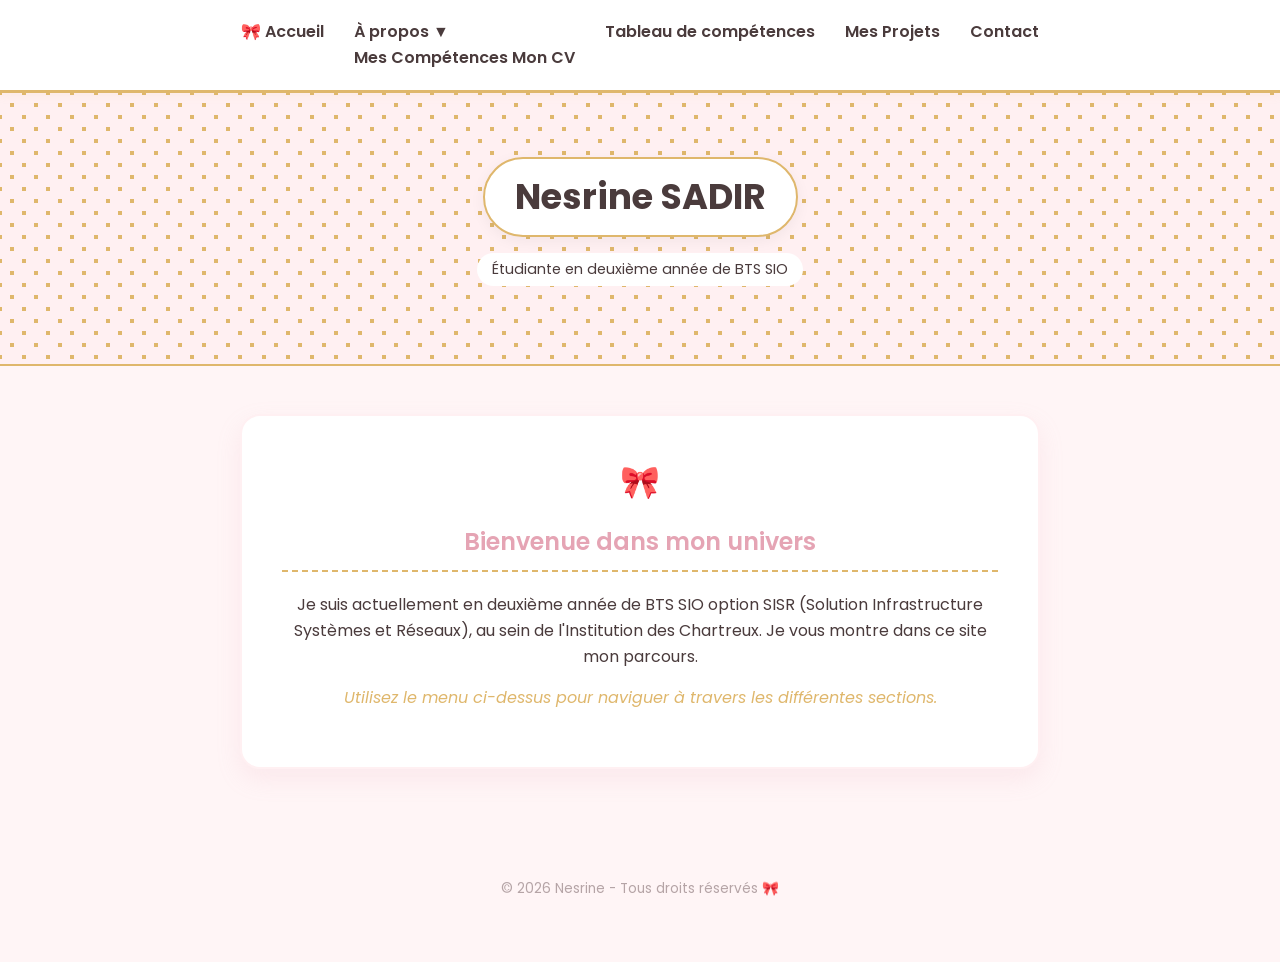
==== index.html @ 47ffe45f "Modif page accueil" ====
<!DOCTYPE html>
<html lang="fr">
<head>
    <meta charset="UTF-8">
    <meta name="viewport" content="width=device-width, initial-scale=1.0">
    <title>Mon Portfolio - Nesrine</title>
    <!-- LA LIGNE MAGIQUE QUI LIE LE HTML AU STYLE CSS -->
    <link rel="stylesheet" href="style.css">
</head>
<body>

    <!-- BARRE DE NAVIGATION -->
    <nav>
        <ul>
            <li><a href="index.html">🎀 Accueil</a></li>
            <li class="dropdown">
                <a href="apropos.html">À propos ▼</a>
                <div class="dropdown-content">
                    <a href="apropos.html#competences">Mes Compétences</a>
                    <a href="apropos.html#cv">Mon CV</a>
                </div>
            </li>
            <li><a href="tableau.html">Tableau de compétences</a></li>
            <li><a href="projets.html">Mes Projets</a></li>
            <li><a href="contact.html">Contact</a></li>
        </ul>
    </nav>

    <!-- EN-TÊTE AVEC LE MOTIF À POIS DORÉS -->
    <header>
        <h1>Nesrine SADIR </h1>
        <br>
        <p>Étudiante en deuxième année de BTS SIO</p>
    </header>

    <main>
        <div class="container">
            <!-- Petit noeud papillon décoratif au milieu -->
            <div class="bowtie-decor">🎀</div>
            
            <h2>Bienvenue dans mon univers</h2>
            <p style="text-align: center;">Je suis actuellement en deuxième année de BTS SIO option SISR (Solution Infrastructure Systèmes et Réseaux), au sein de l'Institution des Chartreux. Je vous montre dans ce site mon parcours.</p>
            <p style="text-align: center; font-style: italic; color: #dfb76c;">Utilisez le menu ci-dessus pour naviguer à travers les différentes sections.</p>
        </div>
    </main>

    <footer>
        <p>© 2026 Nesrine - Tous droits réservés 🎀</p>
    </footer>

</body>
</html>
---- style.css ----
/* Importation d'une police douce et moderne */
@import url('https://fonts.googleapis.com/css2?family=Poppins:wght@300;400;600&display=swap');

body {
    font-family: 'Poppins', sans-serif;
    line-height: 1.6;
    margin: 0;
    padding: 0;
    background-color: #fff5f6; /* Fond rose très clair */
    color: #4a3b3c; /* Texte chocolat doux (plus doux que le noir) */
}

/* Barre de Navigation */
nav {
    background: #ffffff;
    padding: 1.2rem;
    position: sticky;
    top: 0;
    border-bottom: 3px solid #dfb76c; /* Ligne dorée sous le menu */
    box-shadow: 0 2px 10px rgba(223, 183, 108, 0.1);
}
nav ul {
    list-style: none;
    margin: 0;
    padding: 0;
    display: flex;
    justify-content: center;
    gap: 30px;
}
nav a {
    color: #4a3b3c;
    text-decoration: none;
    font-weight: 600;
}
nav a:hover {
    color: #e5a4b4; /* Rose plus soutenu au survol */
}

/* En-tête avec motif de pois dorés */
header {
    background-color: #fff0f2; /* Fond rose */
    /* Motif de pois dorés chic en CSS */
    background-image: radial-gradient(#dfb76c 15%, transparent 15%),
                      radial-gradient(#dfb76c 15%, transparent 15%);
    background-size: 24px 24px;
    background-position: 0 0, 12px 12px;
    
    color: #4a3b3c;
    padding: 4rem 1rem;
    text-align: center;
    border-bottom: 2px solid #dfb76c;
}

header h1 {
    background: white; /* Encadré blanc pour que le titre ressorte bien */
    display: inline-block;
    padding: 10px 30px;
    border-radius: 50px;
    border: 2px solid #dfb76c; /* Bordure dorée */
    font-size: 2.2rem;
    margin: 0;
    box-shadow: 0 4px 15px rgba(0,0,0,0.05);
}

header p {
    margin-top: 1rem;
    font-weight: 400;
    background: white;
    display: inline-block;
    padding: 5px 15px;
    border-radius: 20px;
    font-size: 0.9rem;
}

/* Conteneur principal */
main {
    max-width: 800px;
    margin: 3rem auto;
    padding: 0 1rem;
}

.container {
    background: #ffffff; /* Boîtes blanches */
    padding: 2.5rem;
    border-radius: 20px; /* Coins très arrondis style "cute" */
    box-shadow: 0 10px 25px rgba(229, 164, 180, 0.15); /* Ombre rosée */
    border: 2px solid #fff0f2;
}

h2 {
    color: #e5a4b4; /* Titres rose */
    font-weight: 600;
    border-bottom: 2px dashed #dfb76c; /* Ligne pointillée dorée */
    padding-bottom: 0.6rem;
    margin-top: 0;
    text-align: center;
}

/* Petit noeud papillon en CSS pour décorer */
.bowtie-decor {
    text-align: center;
    font-size: 2rem;
    color: #e5a4b4;
    margin-bottom: 15px;
}

footer {
    text-align: center;
    padding: 3rem 1rem;
    color: #b5a4a6;
    font-size: 0.85rem;
}
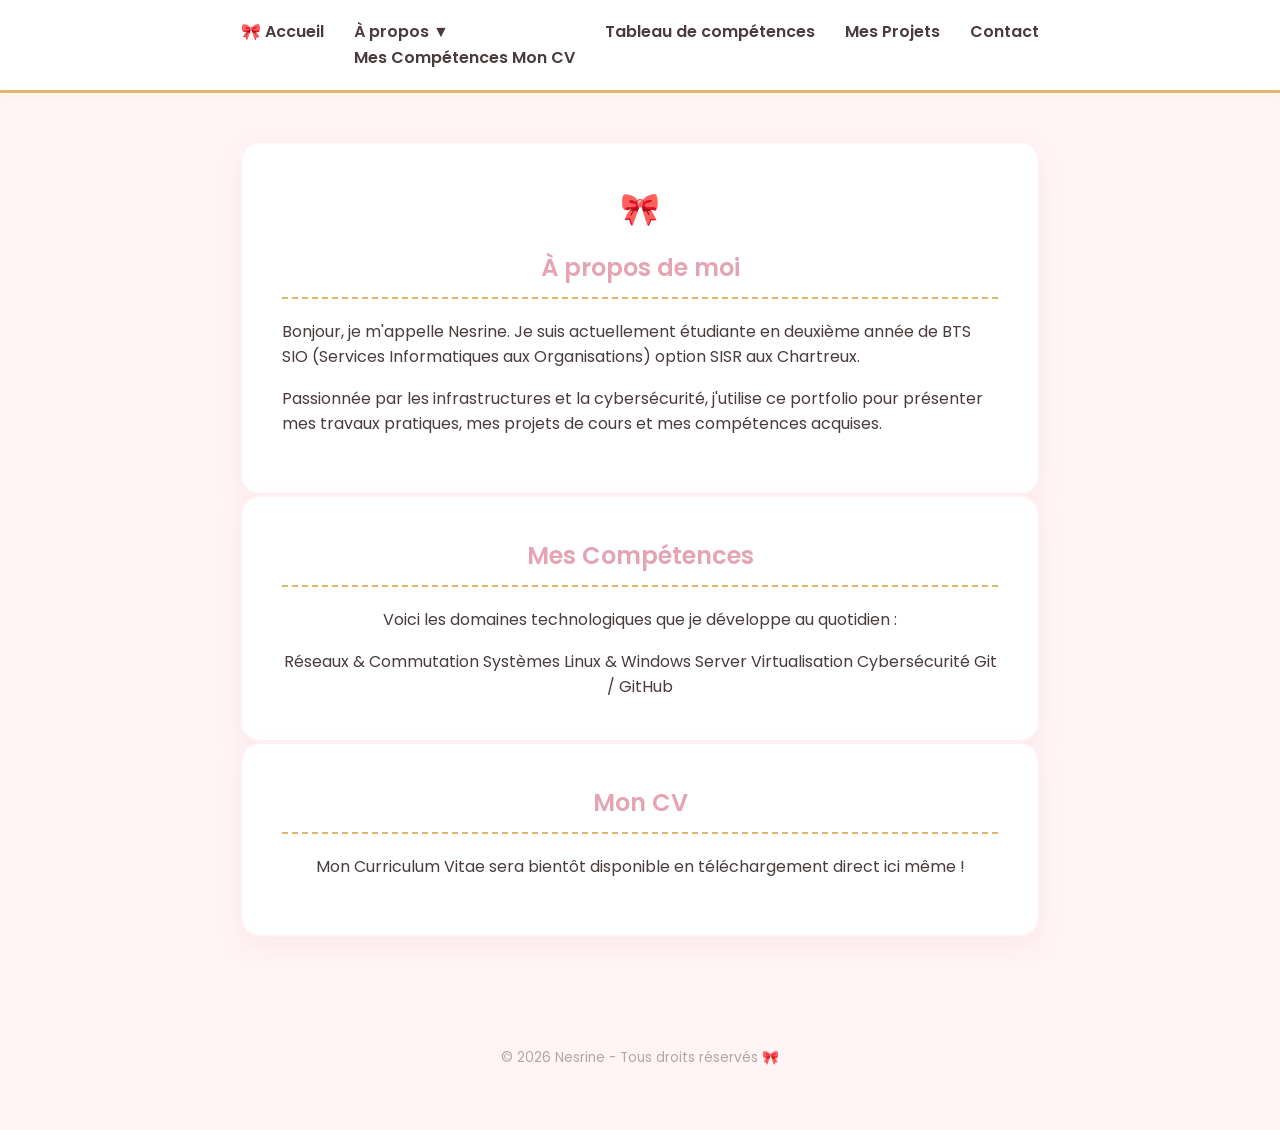
==== commit 3e41a0b1: "Revise title and enhance content in index.htmlmodif 13h34 Updated the title and added new sections a" ====
--- a/index.html
+++ b/index.html
@@ -3,13 +3,11 @@
 <head>
     <meta charset="UTF-8">
     <meta name="viewport" content="width=device-width, initial-scale=1.0">
-    <title>Mon Portfolio - Nesrine</title>
-    <!-- LA LIGNE MAGIQUE QUI LIE LE HTML AU STYLE CSS -->
+    <title>À propos - Mon Portfolio</title>
     <link rel="stylesheet" href="style.css">
 </head>
 <body>
 
-    <!-- BARRE DE NAVIGATION -->
     <nav>
         <ul>
             <li><a href="index.html">🎀 Accueil</a></li>
@@ -21,26 +19,34 @@
                 </div>
             </li>
             <li><a href="tableau.html">Tableau de compétences</a></li>
-            <li><a href="projets.html">Mes Projets</a></li>
+            <li><a href="projet.html">Mes Projets</a></li>
             <li><a href="contact.html">Contact</a></li>
         </ul>
     </nav>
 
-    <!-- EN-TÊTE AVEC LE MOTIF À POIS DORÉS -->
-    <header>
-        <h1>Nesrine SADIR </h1>
-        <br>
-        <p>Étudiante en deuxième année de BTS SIO</p>
-    </header>
+    <main>
+        <div class="container" id="presentation">
+            <div class="bowtie-decor">🎀</div>
+            <h2>À propos de moi</h2>
+            <p>Bonjour, je m'appelle Nesrine. Je suis actuellement étudiante en deuxième année de BTS SIO (Services Informatiques aux Organisations) option SISR aux Chartreux.</p>
+            <p>Passionnée par les infrastructures et la cybersécurité, j'utilise ce portfolio pour présenter mes travaux pratiques, mes projets de cours et mes compétences acquises.</p>
+        </div>
 
-    <main>
-        <div class="container">
-            <!-- Petit noeud papillon décoratif au milieu -->
-            <div class="bowtie-decor">🎀</div>
-            
-            <h2>Bienvenue dans mon univers</h2>
-            <p style="text-align: center;">Je suis actuellement en deuxième année de BTS SIO option SISR (Solution Infrastructure Systèmes et Réseaux), au sein de l'Institution des Chartreux. Je vous montre dans ce site mon parcours.</p>
-            <p style="text-align: center; font-style: italic; color: #dfb76c;">Utilisez le menu ci-dessus pour naviguer à travers les différentes sections.</p>
+        <div class="container" id="competences">
+            <h2>Mes Compétences</h2>
+            <p style="text-align: center;">Voici les domaines technologiques que je développe au quotidien :</p>
+            <div style="text-align: center; margin-top: 15px;">
+                <span class="badge">Réseaux & Commutation</span>
+                <span class="badge">Systèmes Linux & Windows Server</span>
+                <span class="badge">Virtualisation</span>
+                <span class="badge">Cybersécurité</span>
+                <span class="badge">Git / GitHub</span>
+            </div>
+        </div>
+
+        <div class="container" id="cv">
+            <h2>Mon CV</h2>
+            <p style="text-align: center;">Mon Curriculum Vitae sera bientôt disponible en téléchargement direct ici même !</p>
         </div>
     </main>
 
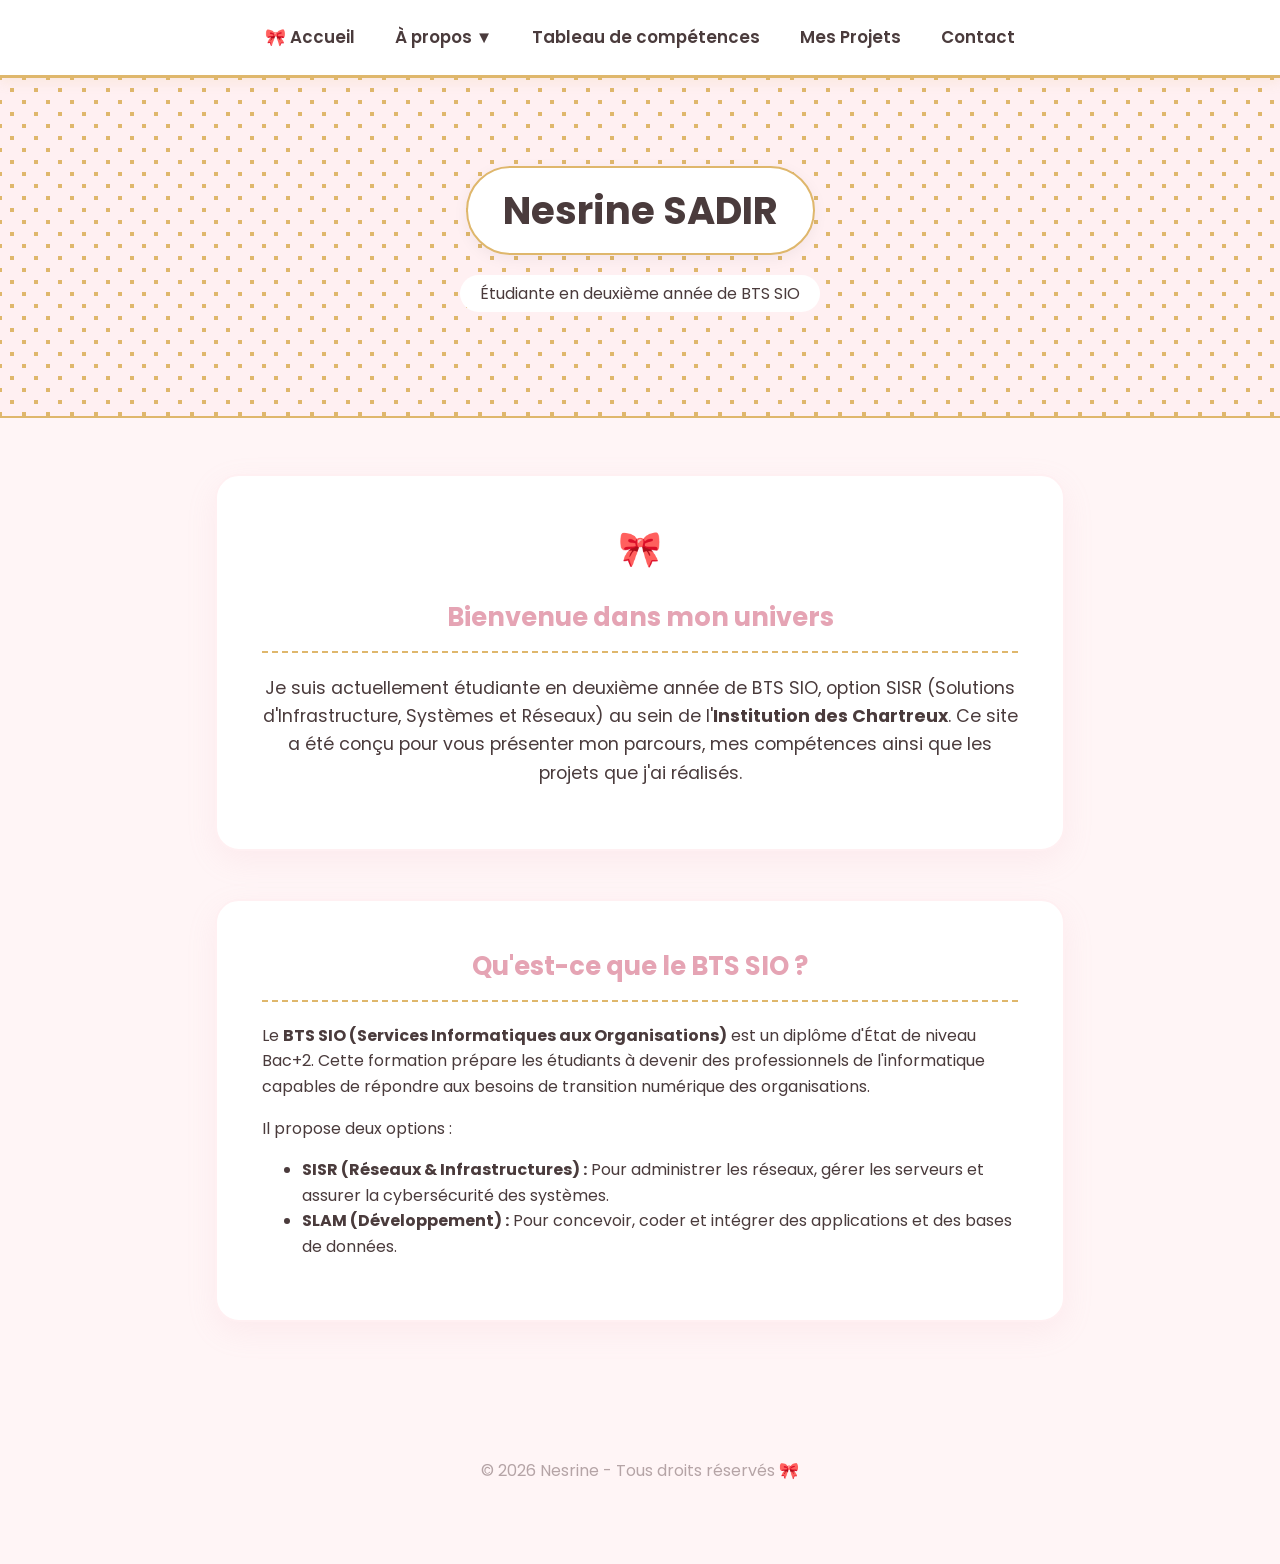
==== commit c6b19b51: "13h37 Updated the title and added a header section with personal information. Revised content in the" ====
--- a/index.html
+++ b/index.html
@@ -3,7 +3,7 @@
 <head>
     <meta charset="UTF-8">
     <meta name="viewport" content="width=device-width, initial-scale=1.0">
-    <title>À propos - Mon Portfolio</title>
+    <title>Mon Portfolio - Nesrine</title>
     <link rel="stylesheet" href="style.css">
 </head>
 <body>
@@ -14,7 +14,8 @@
             <li class="dropdown">
                 <a href="apropos.html">À propos ▼</a>
                 <div class="dropdown-content">
-                    <a href="apropos.html#competences">Mes Compétences</a>
+                    <a href="apropos.html#presentation">Qui suis-je ?</a>
+                    <a href="apropos.html#objectifs">Mes Objectifs</a>
                     <a href="apropos.html#cv">Mon CV</a>
                 </div>
             </li>
@@ -24,29 +25,27 @@
         </ul>
     </nav>
 
+    <header>
+        <h1>Nesrine SADIR</h1>
+        <br>
+        <p>Étudiante en deuxième année de BTS SIO</p>
+    </header>
+
     <main>
-        <div class="container" id="presentation">
+        <div class="container">
             <div class="bowtie-decor">🎀</div>
-            <h2>À propos de moi</h2>
-            <p>Bonjour, je m'appelle Nesrine. Je suis actuellement étudiante en deuxième année de BTS SIO (Services Informatiques aux Organisations) option SISR aux Chartreux.</p>
-            <p>Passionnée par les infrastructures et la cybersécurité, j'utilise ce portfolio pour présenter mes travaux pratiques, mes projets de cours et mes compétences acquises.</p>
+            <h2>Bienvenue dans mon univers</h2>
+            <p style="text-align: center; font-size: 1.1rem;">Je suis actuellement étudiante en deuxième année de BTS SIO, option SISR (Solutions d'Infrastructure, Systèmes et Réseaux) au sein de l'<strong>Institution des Chartreux</strong>. Ce site a été conçu pour vous présenter mon parcours, mes compétences ainsi que les projets que j'ai réalisés.</p>
         </div>
 
-        <div class="container" id="competences">
-            <h2>Mes Compétences</h2>
-            <p style="text-align: center;">Voici les domaines technologiques que je développe au quotidien :</p>
-            <div style="text-align: center; margin-top: 15px;">
-                <span class="badge">Réseaux & Commutation</span>
-                <span class="badge">Systèmes Linux & Windows Server</span>
-                <span class="badge">Virtualisation</span>
-                <span class="badge">Cybersécurité</span>
-                <span class="badge">Git / GitHub</span>
-            </div>
-        </div>
-
-        <div class="container" id="cv">
-            <h2>Mon CV</h2>
-            <p style="text-align: center;">Mon Curriculum Vitae sera bientôt disponible en téléchargement direct ici même !</p>
+        <div class="container">
+            <h2>Qu'est-ce que le BTS SIO ?</h2>
+            <p>Le <strong>BTS SIO (Services Informatiques aux Organisations)</strong> est un diplôme d'État de niveau Bac+2. Cette formation prépare les étudiants à devenir des professionnels de l'informatique capables de répondre aux besoins de transition numérique des organisations.</p>
+            <p>Il propose deux options :</p>
+            <ul>
+                <li><strong>SISR (Réseaux & Infrastructures) :</strong> Pour administrer les réseaux, gérer les serveurs et assurer la cybersécurité des systèmes.</li>
+                <li><strong>SLAM (Développement) :</strong> Pour concevoir, coder et intégrer des applications et des bases de données.</li>
+            </ul>
         </div>
     </main>
 
--- a/style.css
+++ b/style.css
@@ -1,5 +1,5 @@
 /* Importation d'une police douce et moderne */
-@import url('https://fonts.googleapis.com/css2?family=Poppins:wght@300;400;600&display=swap');
+@import url('https://fonts.googleapis.com/css2?family=Poppins:wght@300;400;600;700&display=swap');
 
 body {
     font-family: 'Poppins', sans-serif;
@@ -7,17 +7,18 @@
     margin: 0;
     padding: 0;
     background-color: #fff5f6; /* Fond rose très clair */
-    color: #4a3b3c; /* Texte chocolat doux (plus doux que le noir) */
+    color: #4a3b3c; /* Texte chocolat doux */
 }
 
-/* Barre de Navigation */
+/* Barre de Navigation aérée */
 nav {
     background: #ffffff;
-    padding: 1.2rem;
+    padding: 1.5rem 2rem; /* Plus d'espace en haut et en bas */
     position: sticky;
     top: 0;
-    border-bottom: 3px solid #dfb76c; /* Ligne dorée sous le menu */
-    box-shadow: 0 2px 10px rgba(223, 183, 108, 0.1);
+    border-bottom: 3px solid #dfb76c; /* Ligne dorée */
+    box-shadow: 0 4px 12px rgba(223, 183, 108, 0.15);
+    z-index: 1000;
 }
 nav ul {
     list-style: none;
@@ -25,88 +26,161 @@
     padding: 0;
     display: flex;
     justify-content: center;
-    gap: 30px;
+    align-items: center;
+    gap: 40px; /* Plus d'espace entre les boutons */
 }
 nav a {
     color: #4a3b3c;
     text-decoration: none;
     font-weight: 600;
+    font-size: 1.05rem;
+    transition: color 0.3s ease;
 }
 nav a:hover {
-    color: #e5a4b4; /* Rose plus soutenu au survol */
+    color: #e5a4b4; /* Rose au survol */
 }
 
-/* En-tête avec motif de pois dorés */
+/* Sous-menu (Dropdown) ultra propre */
+.dropdown {
+    position: relative;
+}
+.dropdown-content {
+    display: none;
+    position: absolute;
+    background-color: #ffffff;
+    min-width: 180px;
+    box-shadow: 0px 8px 16px rgba(229, 164, 180, 0.2);
+    z-index: 10;
+    border: 2px solid #fff0f2;
+    border-radius: 12px;
+    margin-top: 10px;
+    left: 50%;
+    transform: translateX(-50%);
+}
+.dropdown-content a {
+    padding: 12px 16px;
+    display: block;
+    font-size: 0.95rem;
+    text-align: center;
+    font-weight: 400;
+}
+.dropdown-content a:hover {
+    background-color: #fff5f6;
+    border-radius: 10px;
+}
+.dropdown:hover .dropdown-content {
+    display: block;
+}
+
+/* En-tête */
 header {
-    background-color: #fff0f2; /* Fond rose */
-    /* Motif de pois dorés chic en CSS */
+    background-color: #fff0f2;
     background-image: radial-gradient(#dfb76c 15%, transparent 15%),
                       radial-gradient(#dfb76c 15%, transparent 15%);
     background-size: 24px 24px;
     background-position: 0 0, 12px 12px;
-    
     color: #4a3b3c;
-    padding: 4rem 1rem;
+    padding: 5.5rem 1rem;
     text-align: center;
     border-bottom: 2px solid #dfb76c;
 }
-
 header h1 {
-    background: white; /* Encadré blanc pour que le titre ressorte bien */
+    background: white;
     display: inline-block;
-    padding: 10px 30px;
+    padding: 12px 35px;
     border-radius: 50px;
-    border: 2px solid #dfb76c; /* Bordure dorée */
-    font-size: 2.2rem;
+    border: 2px solid #dfb76c;
+    font-size: 2.4rem;
     margin: 0;
     box-shadow: 0 4px 15px rgba(0,0,0,0.05);
 }
-
 header p {
-    margin-top: 1rem;
+    margin-top: 1.2rem;
     font-weight: 400;
     background: white;
     display: inline-block;
-    padding: 5px 15px;
+    padding: 6px 20px;
+    border-radius: 20px;
+    font-size: 1rem;
+}
+
+/* Conteneurs */
+main {
+    max-width: 850px;
+    margin: 3.5rem auto;
+    padding: 0 1rem;
+}
+.container {
+    background: #ffffff;
+    padding: 2.8rem;
+    border-radius: 24px;
+    box-shadow: 0 10px 30px rgba(229, 164, 180, 0.12);
+    border: 2px solid #fff0f2;
+    margin-bottom: 3rem;
+}
+h2 {
+    color: #e5a4b4;
+    font-weight: 700;
+    border-bottom: 2px dashed #dfb76c;
+    padding-bottom: 0.8rem;
+    margin-top: 0;
+    text-align: center;
+    font-size: 1.6rem;
+}
+
+/* Décorations */
+.bowtie-decor {
+    text-align: center;
+    font-size: 2.2rem;
+    color: #e5a4b4;
+    margin-bottom: 20px;
+}
+
+.badge {
+    background: #fff0f2;
+    color: #e5a4b4;
+    padding: 8px 16px;
     border-radius: 20px;
     font-size: 0.9rem;
+    font-weight: 600;
+    display: inline-block;
+    margin: 6px;
+    border: 1px solid #ffe3e7;
 }
 
-/* Conteneur principal */
-main {
-    max-width: 800px;
-    margin: 3rem auto;
-    padding: 0 1rem;
+/* Bouton spécial pour le CV */
+.cv-btn {
+    display: inline-block;
+    background-color: #dfb76c; /* Doré */
+    color: white;
+    padding: 12px 30px;
+    border-radius: 30px;
+    text-decoration: none;
+    font-weight: 600;
+    transition: all 0.3s ease;
+    box-shadow: 0 4px 15px rgba(223, 183, 108, 0.3);
+}
+.cv-btn:hover {
+    background-color: #e5a4b4; /* Devient rose au survol */
+    transform: translateY(-2px);
+    color: white;
 }
 
-.container {
-    background: #ffffff; /* Boîtes blanches */
-    padding: 2.5rem;
-    border-radius: 20px; /* Coins très arrondis style "cute" */
-    box-shadow: 0 10px 25px rgba(229, 164, 180, 0.15); /* Ombre rosée */
-    border: 2px solid #fff0f2;
+/* Style des cartes projets */
+.project-card {
+    background: #fffbfc;
+    border: 1.5px dashed #dfb76c;
+    padding: 1.8rem;
+    border-radius: 16px;
+    margin-top: 1.5rem;
 }
-
-h2 {
-    color: #e5a4b4; /* Titres rose */
-    font-weight: 600;
-    border-bottom: 2px dashed #dfb76c; /* Ligne pointillée dorée */
-    padding-bottom: 0.6rem;
+.project-card h3 {
     margin-top: 0;
-    text-align: center;
-}
-
-/* Petit noeud papillon en CSS pour décorer */
-.bowtie-decor {
-    text-align: center;
-    font-size: 2rem;
     color: #e5a4b4;
-    margin-bottom: 15px;
 }
 
 footer {
     text-align: center;
-    padding: 3rem 1rem;
+    padding: 4rem 1rem;
     color: #b5a4a6;
-    font-size: 0.85rem;
-}
+    font-size: 0.
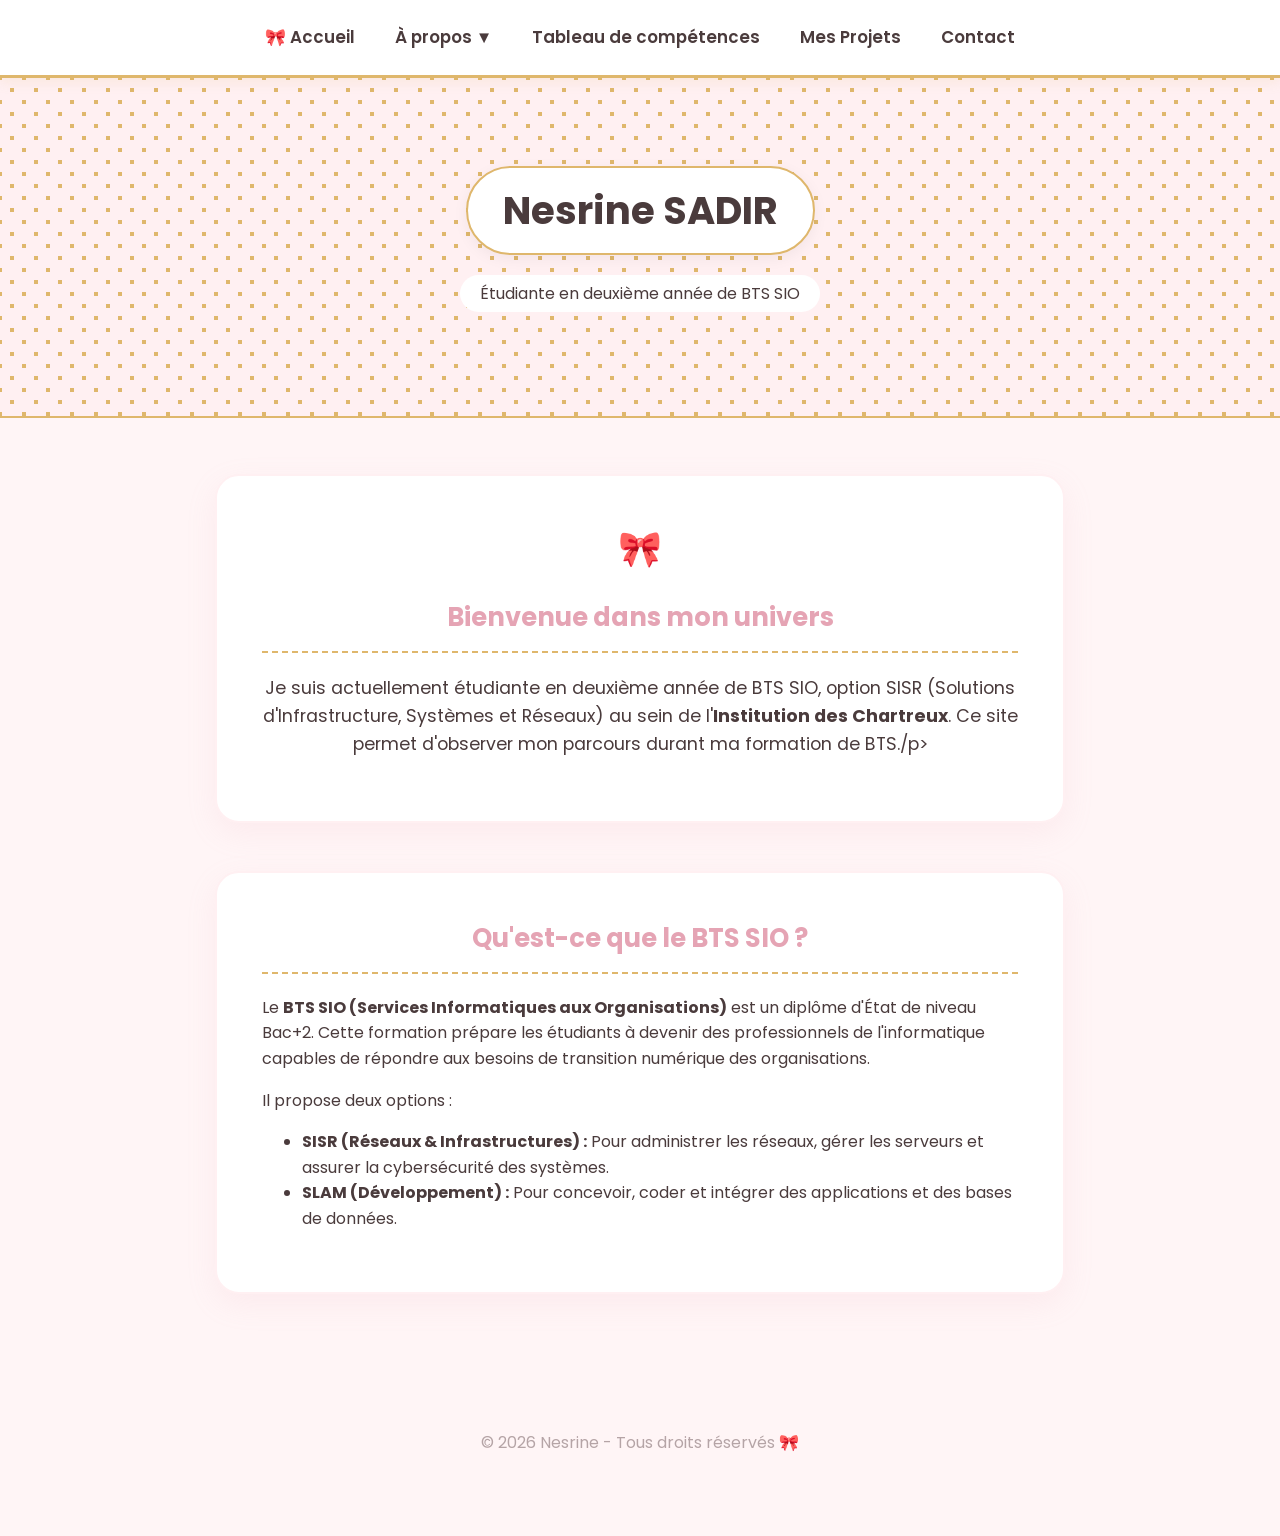
==== commit a0a3bed2: "Revise introduction paragraph in index.html Updated paragraph content to reflect site purpose." ====
--- a/index.html
+++ b/index.html
@@ -35,7 +35,7 @@
         <div class="container">
             <div class="bowtie-decor">🎀</div>
             <h2>Bienvenue dans mon univers</h2>
-            <p style="text-align: center; font-size: 1.1rem;">Je suis actuellement étudiante en deuxième année de BTS SIO, option SISR (Solutions d'Infrastructure, Systèmes et Réseaux) au sein de l'<strong>Institution des Chartreux</strong>. Ce site a été conçu pour vous présenter mon parcours, mes compétences ainsi que les projets que j'ai réalisés.</p>
+            <p style="text-align: center; font-size: 1.1rem;">Je suis actuellement étudiante en deuxième année de BTS SIO, option SISR (Solutions d'Infrastructure, Systèmes et Réseaux) au sein de l'<strong>Institution des Chartreux</strong>. Ce site permet d'observer mon parcours durant ma formation de BTS./p>
         </div>
 
         <div class="container">
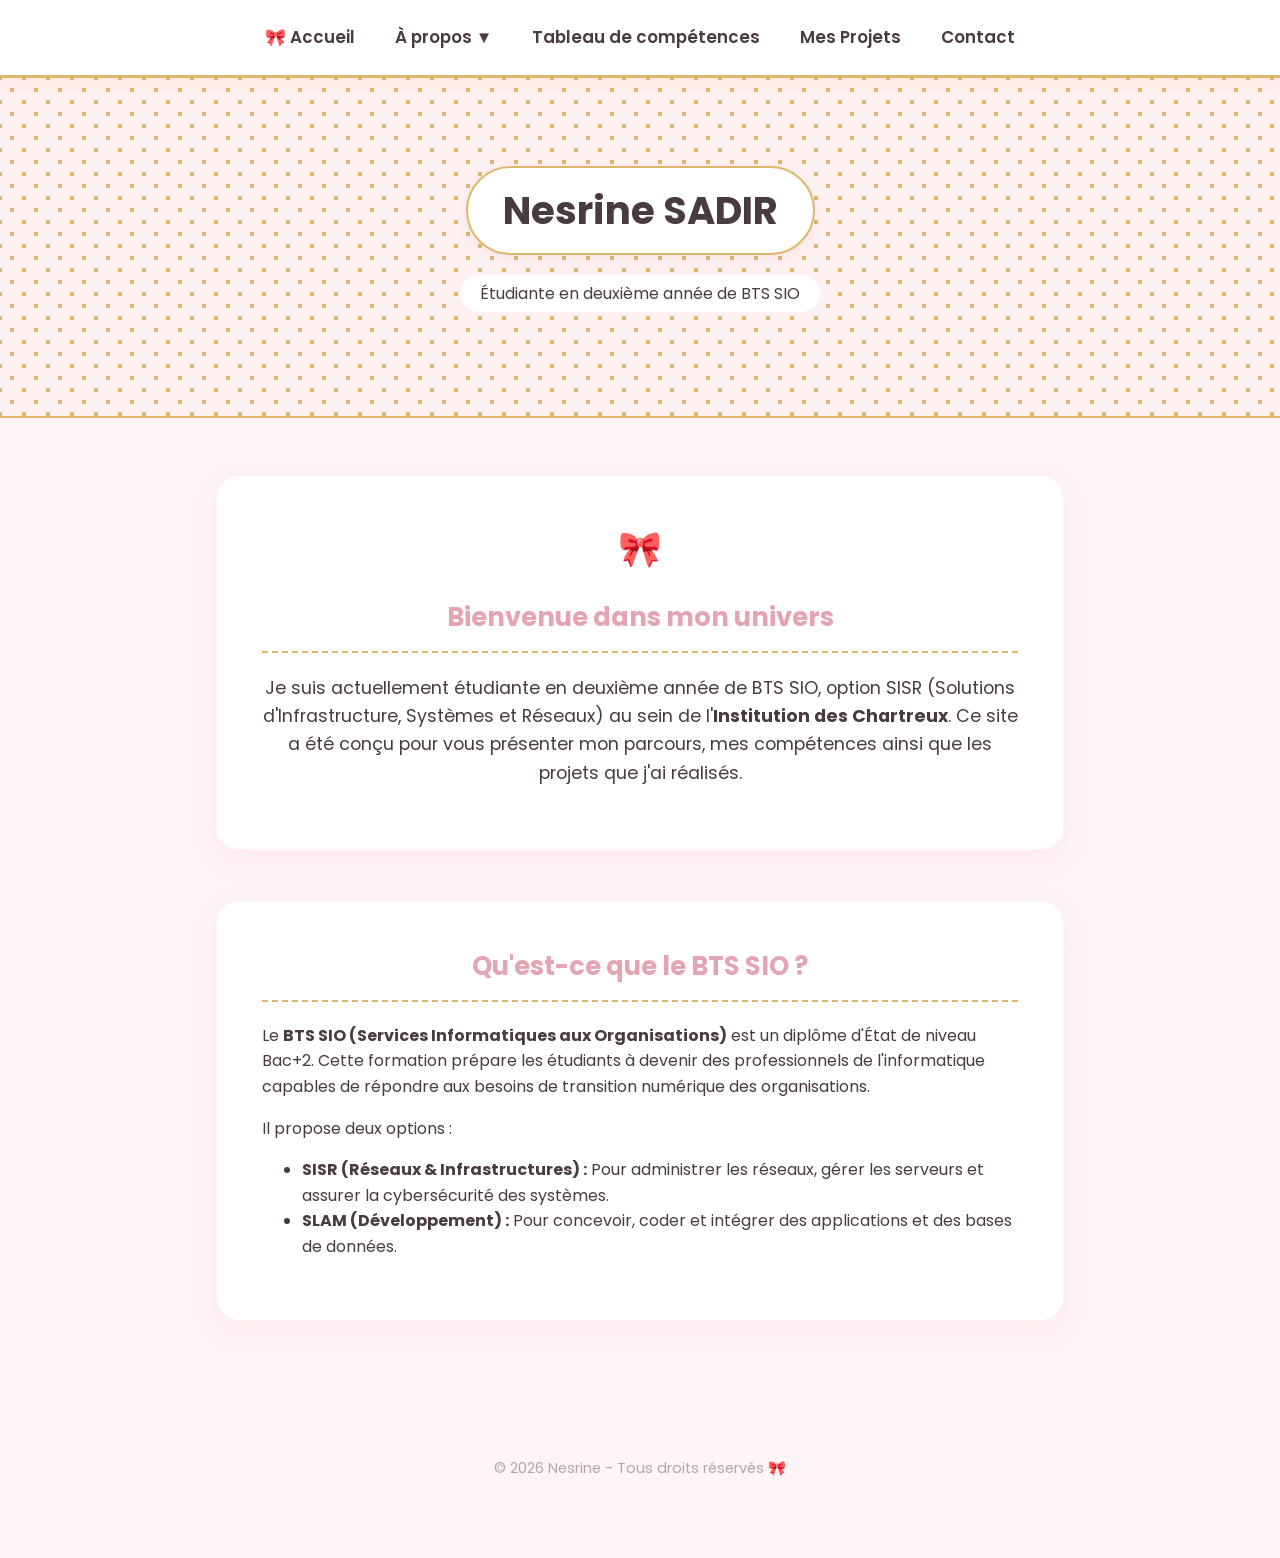
==== commit 0f3d1cd6: "Revise introductory paragraph in index.html Updated the paragraph to clarify the purpose of the site" ====
--- a/index.html
+++ b/index.html
@@ -35,7 +35,7 @@
         <div class="container">
             <div class="bowtie-decor">🎀</div>
             <h2>Bienvenue dans mon univers</h2>
-            <p style="text-align: center; font-size: 1.1rem;">Je suis actuellement étudiante en deuxième année de BTS SIO, option SISR (Solutions d'Infrastructure, Systèmes et Réseaux) au sein de l'<strong>Institution des Chartreux</strong>. Ce site permet d'observer mon parcours durant ma formation de BTS./p>
+            <p style="text-align: center; font-size: 1.1rem;">Je suis actuellement étudiante en deuxième année de BTS SIO, option SISR (Solutions d'Infrastructure, Systèmes et Réseaux) au sein de l'<strong>Institution des Chartreux</strong>. Ce site a été conçu pour vous présenter mon parcours, mes compétences ainsi que les projets que j'ai réalisés.</p>
         </div>
 
         <div class="container">
--- a/style.css
+++ b/style.css
@@ -183,4 +183,5 @@
     text-align: center;
     padding: 4rem 1rem;
     color: #b5a4a6;
-    font-size: 0.
+    font-size: 0.9rem;
+}
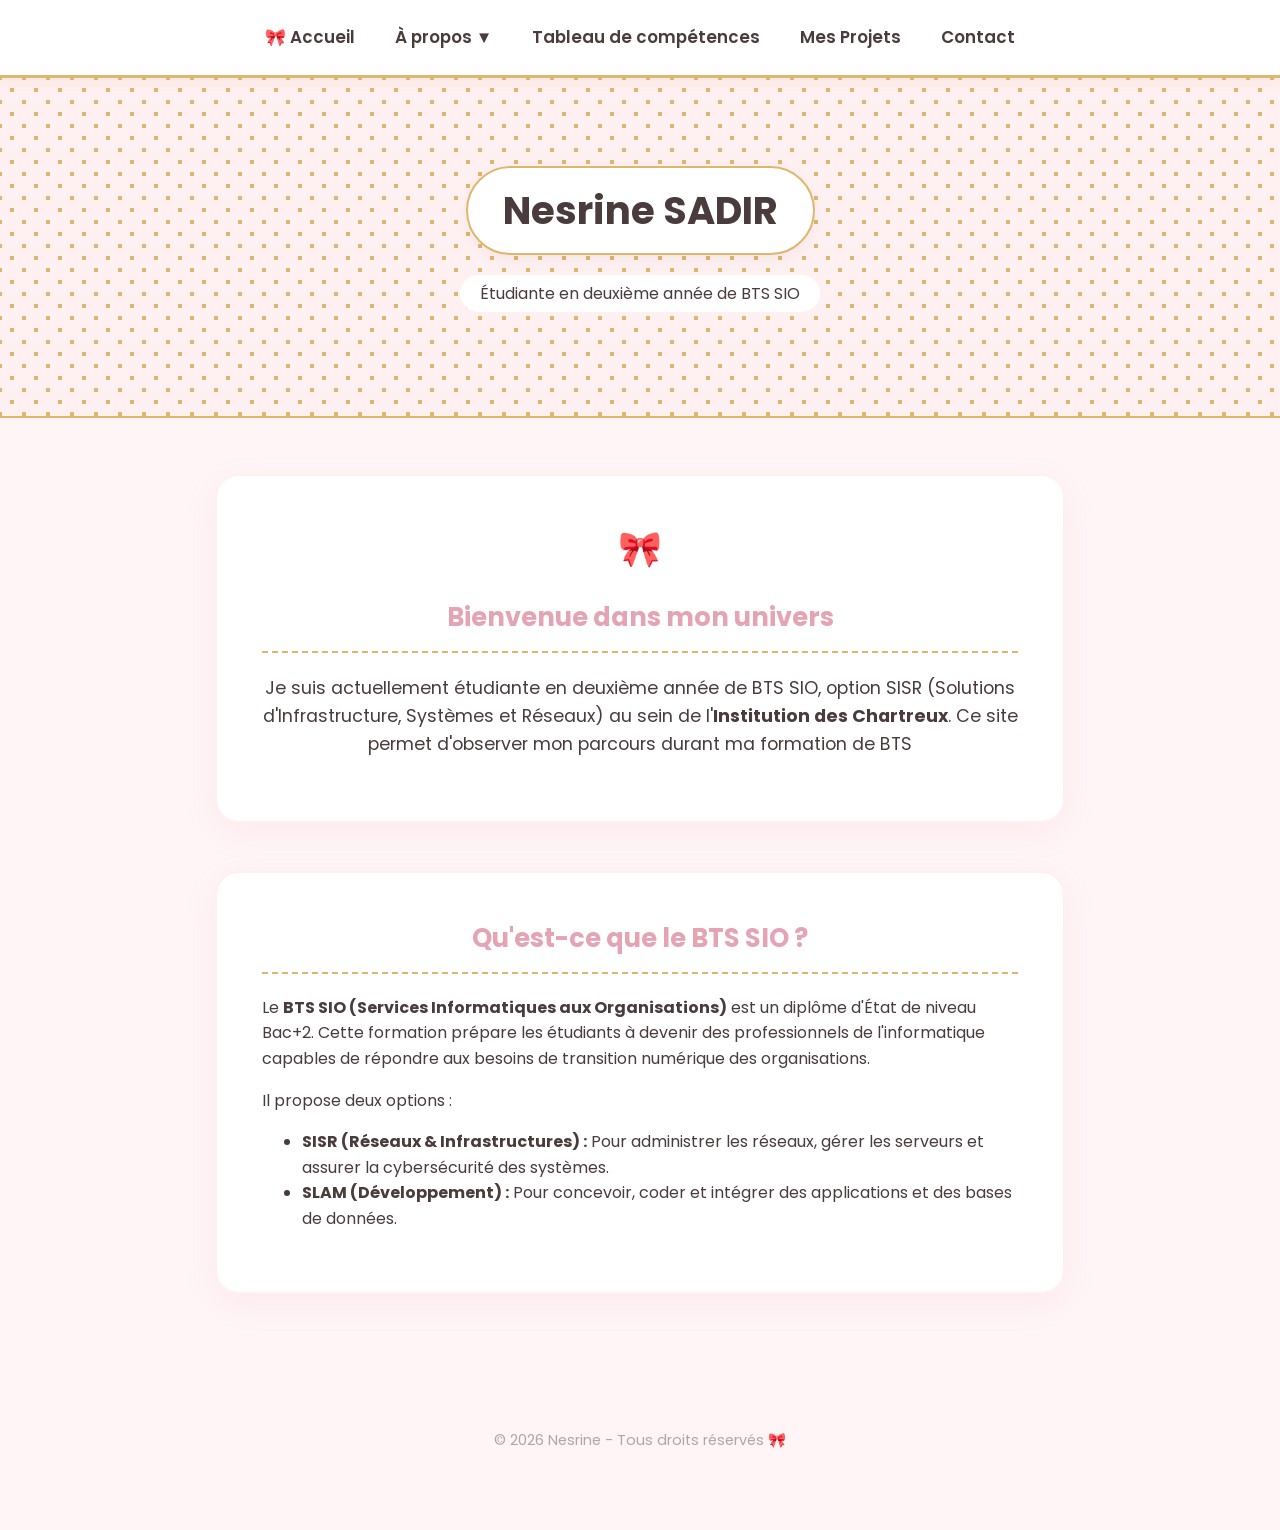
==== commit 7f7eb26c: "Revise site description in index.html Updated paragraph to clarify the purpose of the site." ====
--- a/index.html
+++ b/index.html
@@ -35,7 +35,7 @@
         <div class="container">
             <div class="bowtie-decor">🎀</div>
             <h2>Bienvenue dans mon univers</h2>
-            <p style="text-align: center; font-size: 1.1rem;">Je suis actuellement étudiante en deuxième année de BTS SIO, option SISR (Solutions d'Infrastructure, Systèmes et Réseaux) au sein de l'<strong>Institution des Chartreux</strong>. Ce site a été conçu pour vous présenter mon parcours, mes compétences ainsi que les projets que j'ai réalisés.</p>
+            <p style="text-align: center; font-size: 1.1rem;">Je suis actuellement étudiante en deuxième année de BTS SIO, option SISR (Solutions d'Infrastructure, Systèmes et Réseaux) au sein de l'<strong>Institution des Chartreux</strong>. Ce site permet d'observer mon parcours durant ma formation de BTS</p>
         </div>
 
         <div class="container">
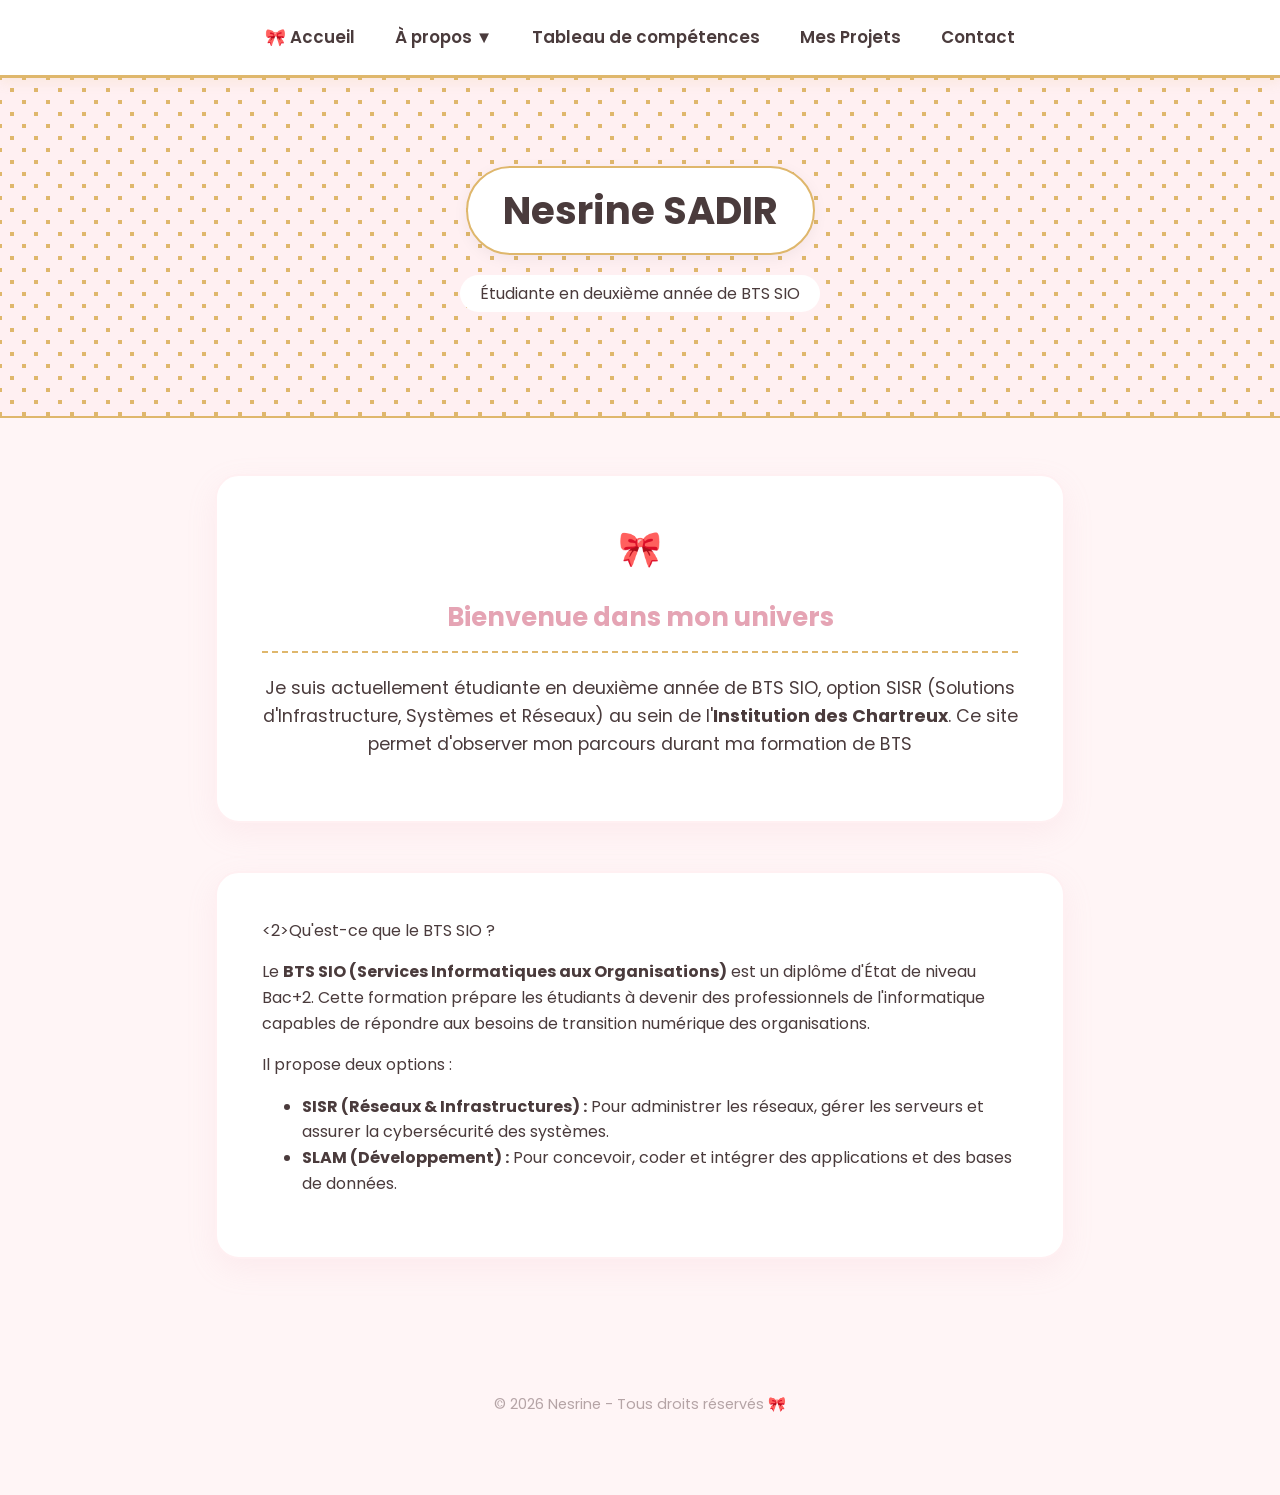
==== commit 78c885f8: "Update index.html" ====
--- a/index.html
+++ b/index.html
@@ -10,7 +10,7 @@
 
     <nav>
         <ul>
-            <li><a href="index.html">🎀 Accueil</a></li>
+            <li><a href="index.html" class="active">Accueil</a></li>
             <li class="dropdown">
                 <a href="apropos.html">À propos ▼</a>
                 <div class="dropdown-content">
@@ -39,7 +39,7 @@
         </div>
 
         <div class="container">
-            <h2>Qu'est-ce que le BTS SIO ?</h2>
+            <2>Qu'est-ce que le BTS SIO ?</h2>
             <p>Le <strong>BTS SIO (Services Informatiques aux Organisations)</strong> est un diplôme d'État de niveau Bac+2. Cette formation prépare les étudiants à devenir des professionnels de l'informatique capables de répondre aux besoins de transition numérique des organisations.</p>
             <p>Il propose deux options :</p>
             <ul>
--- a/style.css
+++ b/style.css
@@ -13,7 +13,7 @@
 /* Barre de Navigation aérée */
 nav {
     background: #ffffff;
-    padding: 1.5rem 2rem; /* Plus d'espace en haut et en bas */
+    padding: 1.5rem 2rem;
     position: sticky;
     top: 0;
     border-bottom: 3px solid #dfb76c; /* Ligne dorée */
@@ -27,7 +27,7 @@
     display: flex;
     justify-content: center;
     align-items: center;
-    gap: 40px; /* Plus d'espace entre les boutons */
+    gap: 40px;
 }
 nav a {
     color: #4a3b3c;
@@ -148,22 +148,48 @@
     border: 1px solid #ffe3e7;
 }
 
-/* Bouton spécial pour le CV */
+/* Le bouton nœud pour le CV */
+/* Le bouton en forme de véritable nœud papillon 🎀 */
+/* Le bouton découpé en forme de nœud papillon 🎀 */
+/* Le bouton en véritable nœud papillon 🎀 */
+/* Le bouton avec la silhouette parfaite d'un vrai nœud en tissu 🎀 */
 .cv-btn {
-    display: inline-block;
-    background-color: #dfb76c; /* Doré */
-    color: white;
-    padding: 12px 30px;
-    border-radius: 30px;
-    text-decoration: none;
-    font-weight: 600;
+    display: inline-flex;
+    align-items: center;
+    justify-content: center;
+    
+    /* Dimensions parfaites pour que le nœud garde ses proportions */
+    width: 260px;
+    height: 120px;
+    padding: 10px 30px;
+    
+    background-color: #dfb76c; /* Couleur dorée */
+    color: #ffffff !important;
+    text-decoration: none !important;
+    font-size: 1.05rem;
+    font-weight: bold;
+    text-align: center;
+    
     transition: all 0.3s ease;
-    box-shadow: 0 4px 15px rgba(223, 183, 108, 0.3);
-}
+    cursor: pointer;
+    border: none;
+
+    /* Masque magique qui découpe le bouton avec la silhouette exacte du nœud en tissu */
+    -webkit-mask-image: url('data:image/svg+xml;utf8,<svg xmlns="http://www.w3.org/2000/svg" viewBox="0 0 200 100"><path fill="black" d="M 90,43 C 75,35 30,14 12,17 C 4,18 1,24 1,40 C 1,56 4,62 12,63 C 30,66 75,45 90,57 C 90,62 92,75 100,75 C 108,75 110,62 110,57 C 125,45 170,66 188,63 C 196,62 199,56 199,40 C 199,24 196,18 188,17 C 170,14 125,35 110,43 C 110,38 108,25 100,25 C 92,25 90,38 90,43 Z"/></svg>');
+    mask-image: url('data:image/svg+xml;utf8,<svg xmlns="http://www.w3.org/2000/svg" viewBox="0 0 200 100"><path fill="black" d="M 90,43 C 75,35 30,14 12,17 C 4,18 1,24 1,40 C 1,56 4,62 12,63 C 30,66 75,45 90,57 C 90,62 92,75 100,75 C 108,75 110,62 110,57 C 125,45 170,66 188,63 C 196,62 199,56 199,40 C 199,24 196,18 188,17 C 170,14 125,35 110,43 C 110,38 108,25 100,25 C 92,25 90,38 90,43 Z"/></svg>');
+    
+    -webkit-mask-size: contain;
+    mask-size: contain;
+    -webkit-mask-repeat: no-repeat;
+    mask-repeat: no-repeat;
+    -webkit-mask-position: center;
+    mask-position: center;
+}
+
+/* ⚡ Effet de survol : le nœud entier passe au rose coquette */
 .cv-btn:hover {
-    background-color: #e5a4b4; /* Devient rose au survol */
-    transform: translateY(-2px);
-    color: white;
+    background-color: #e5a4b4; /* Rose */
+    transform: scale(1.05); /* Petit effet de zoom mignon */
 }
 
 /* Style des cartes projets */
@@ -185,3 +211,428 @@
     color: #b5a4a6;
     font-size: 0.9rem;
 }
+
+/* ==========================================================================
+   STYLE DU TABLEAU PLEINE LARGEUR (SANS SCROLL HORIZONTAL) 🎀
+   ========================================================================== */
+
+.table-container {
+    width: 95%;          /* Occupe presque toute la largeur de la page */
+    max-width: 100%;     /* Permet de s'étendre au maximum sur les grands écrans */
+    margin: 2rem auto;
+    padding: 10px;
+    box-sizing: border-box;
+}
+
+.table-section-title {
+    color: #c99d4f;
+    font-size: 1.25rem;
+    margin: 2rem 0 1rem 0;
+    border-left: 4px solid #dfb76c;
+    padding-left: 10px;
+    font-weight: 600;
+    text-align: left;
+}
+
+.table-responsive {
+    width: 100%;
+    overflow: hidden;    /* Empêche définitivement l'apparition de barres de défilement */
+    border-radius: 12px;
+    box-shadow: 0 8px 24px rgba(223, 183, 108, 0.12);
+    margin-bottom: 2rem;
+}
+
+.competence-table {
+    width: 100%;
+    table-layout: fixed; /* Force le tableau à respecter STRICTEMENT la largeur de l'écran */
+    border-collapse: collapse;
+    background-color: #ffffff;
+    font-size: 0.82rem;  /* Taille de police légèrement réduite pour tout faire tenir proprement */
+    text-align: center;
+}
+
+/* --- LARGEUR ET RÉPARTITION DES COLONNES --- */
+
+/* La colonne des réalisations prend 24% de la place */
+.competence-table th.col-real,
+.competence-table td.real-name {
+    width: 24%;
+    text-align: left;
+    padding-left: 12px;
+}
+
+/* La colonne période prend 10% */
+.competence-table th.col-period,
+.competence-table td.real-period {
+    width: 10%;
+}
+
+/* Les 6 colonnes de compétences se partagent équitablement les 66% restants (11% chacune) */
+.competence-table th:not(.col-real):not(.col-period),
+.competence-table td:not(.real-name):not(.real-period) {
+    width: 11%;
+}
+
+/* En-têtes du tableau */
+.competence-table th {
+    background-color: #dfb76c;
+    color: #ffffff;
+    padding: 10px 6px;   /* Paddings resserrés pour éviter les retours à la ligne inutiles */
+    font-weight: 600;
+    border: 1px solid rgba(255, 255, 255, 0.3);
+    font-size: 0.8rem;
+    line-height: 1.2;
+    word-wrap: break-word; /* Coupe proprement les mots longs si besoin */
+}
+
+/* Cellules */
+.competence-table td {
+    padding: 10px 6px;
+    border: 1px solid #f3e9dc;
+    color: #4a4a4a;
+    vertical-align: middle;
+    word-wrap: break-word;
+}
+
+/* Alignements spécifiques */
+.competence-table td.real-name {
+    color: #333333;
+    font-size: 0.85rem;
+    line-height: 1.3;
+}
+
+.competence-table td.real-period {
+    font-style: italic;
+    color: #777777;
+    font-size: 0.8rem;
+}
+
+/* Lignes alternées */
+.competence-table tbody tr:nth-child(even) {
+    background-color: #fdfaf6;
+}
+
+/* Cellules cochées avec les nœuds */
+.competence-table td.checked {
+    font-size: 1.25rem;
+    padding: 5px;
+}
+
+/* Animation sur les petits noeuds au survol */
+.competence-table td.checked a {
+    text-decoration: none;
+    display: inline-block;
+    transition: transform 0.2s ease, filter 0.2s ease;
+}
+
+.competence-table td.checked a:hover {
+    transform: scale(1.3) rotate(8deg);
+    filter: drop-shadow(0 2px 4px rgba(229, 164, 180, 0.5));
+}/* ==========================================================================
+   STYLE DU TABLEAU ET DE LA FENÊTRE SURGISSANTE (MODALE) 🎀
+   ========================================================================== */
+
+.table-container {
+    width: 95%;
+    max-width: 100%;
+    margin: 2rem auto;
+    padding: 10px;
+    box-sizing: border-box;
+}
+
+.table-section-title {
+    color: #c99d4f;
+    font-size: 1.2rem;
+    margin: 1.5rem 0 1rem 0;
+    border-left: 4px solid #dfb76c;
+    padding-left: 10px;
+    font-weight: 600;
+    text-align: left;
+}
+
+.table-responsive {
+    width: 100%;
+    overflow: hidden;
+    border-radius: 12px;
+    box-shadow: 0 8px 24px rgba(223, 183, 108, 0.12);
+    margin-bottom: 2rem;
+}
+
+.competence-table {
+    width: 100%;
+    table-layout: fixed;
+    border-collapse: collapse;
+    background-color: #ffffff;
+    font-size: 0.82rem;
+    text-align: center;
+}
+
+.competence-table th.col-real,
+.competence-table td.real-name {
+    width: 24%;
+    text-align: left;
+    padding-left: 12px;
+}
+
+.competence-table th.col-period,
+.competence-table td.real-period {
+    width: 10%;
+}
+
+.competence-table th:not(.col-real):not(.col-period),
+.competence-table td:not(.real-name):not(.real-period) {
+    width: 11%;
+}
+
+.competence-table th {
+    background-color: #dfb76c;
+    color: #ffffff;
+    padding: 10px 6px;
+    font-weight: 600;
+    border: 1px solid rgba(255, 255, 255, 0.3);
+    font-size: 0.8rem;
+    line-height: 1.2;
+    word-wrap: break-word;
+}
+
+.competence-table td {
+    padding: 10px 6px;
+    border: 1px solid #f3e9dc;
+    color: #4a4a4a;
+    vertical-align: middle;
+    word-wrap: break-word;
+}
+
+.competence-table td.real-name {
+    color: #333333;
+    font-size: 0.85rem;
+    line-height: 1.3;
+}
+
+.competence-table td.real-period {
+    font-style: italic;
+    color: #777777;
+    font-size: 0.8rem;
+}
+
+.competence-table tbody tr:nth-child(even) {
+    background-color: #fdfaf6;
+}
+
+/* Bouton Nœud interactif */
+.bowtie-btn {
+    background: none;
+    border: none;
+    cursor: pointer;
+    font-size: 1.4rem;
+    padding: 0;
+    margin: 0;
+    transition: transform 0.2s ease, filter 0.2s ease;
+}
+
+.bowtie-btn:hover {
+    transform: scale(1.35) rotate(10deg);
+    filter: drop-shadow(0 2px 5px rgba(229, 164, 180, 0.6));
+}
+
+/* MODALE POPUP */
+.modal {
+    display: none;
+    position: fixed;
+    z-index: 2000;
+    left: 0;
+    top: 0;
+    width: 100%;
+    height: 100%;
+    background-color: rgba(0, 0, 0, 0.65);
+    backdrop-filter: blur(4px);
+    align-items: center;
+    justify-content: center;
+}
+
+.modal-card {
+    background-color: #ffffff;
+    width: 90%;
+    max-width: 500px;
+    padding: 25px;
+    border-radius: 28px; /* Bords très arrondis comme demandé */
+    box-shadow: 0 12px 30px rgba(0, 0, 0, 0.25);
+    position: relative;
+    text-align: center;
+    border: 2px solid #dfb76c;
+}
+
+.close-modal {
+    position: absolute;
+    top: 12px;
+    right: 20px;
+    font-size: 28px;
+    font-weight: bold;
+    color: #dfb76c;
+    cursor: pointer;
+}
+
+.close-modal:hover {
+    color: #e5a4b4;
+}
+
+.modal-card h3 {
+    color: #c99d4f;
+    margin-top: 5px;
+    margin-bottom: 15px;
+    font-size: 1.2rem;
+}
+
+/* Rectangle de l'image aux bords très arrondis */
+.modal-img-container {
+    width: 100%;
+    max-height: 320px;
+    overflow: hidden;
+    border-radius: 22px; /* Bords du rectangle d'image */
+    border: 1px solid #f3e9dc;
+    margin-bottom: 15px;
+    background-color: #fafafa;
+}
+
+.modal-img-container img {
+    width: 100%;
+    height: 100%;
+    object-fit: cover;
+    display: block;
+}
+
+.modal-card p {
+    color: #555555;
+    font-size: 0.9rem;
+    line-height: 1.4;
+    margin: 0;
+}
+.modal-action {
+    margin-top: 15px;
+    text-align: center;
+}
+
+.btn-proof {
+    display: inline-block;
+    background-color: #dfb76c;
+    color: #ffffff;
+    padding: 8px 18px;
+    border-radius: 20px;
+    text-decoration: none;
+    font-size: 0.85rem;
+    font-weight: 600;
+    box-shadow: 0 4px 10px rgba(223, 183, 108, 0.3);
+    transition: all 0.2s ease;
+}
+
+.btn-proof:hover {
+    background-color: #c99d4f;
+    transform: translateY(-2px);
+    
+}
+/* --- Grille et Cartes Projets --- */
+.projects-grid {
+    display: grid;
+    grid-template-columns: repeat(auto-fit, minmax(260px, 1fr));
+    gap: 20px;
+    margin-top: 2rem;
+}
+
+.project-card {
+    background: #ffffff;
+    border: 2px solid #fff0f2;
+    border-radius: 18px;
+    padding: 20px;
+    box-shadow: 0 6px 18px rgba(229, 164, 180, 0.1);
+    display: flex;
+    flex-direction: column;
+    justify-content: space-between;
+    transition: transform 0.3s ease, box-shadow 0.3s ease;
+}
+
+.project-card:hover {
+    transform: translateY(-5px);
+    box-shadow: 0 10px 25px rgba(223, 183, 108, 0.25);
+    border-color: #dfb76c;
+}
+
+.project-header h3 {
+    color: #4a3b3c;
+    font-size: 1.1rem;
+    margin: 10px 0;
+}
+
+.project-body p {
+    font-size: 0.88rem;
+    color: #666;
+    line-height: 1.5;
+}
+
+.project-tags {
+    display: flex;
+    flex-wrap: wrap;
+    gap: 6px;
+    margin: 15px 0;
+}
+
+.project-tags span {
+    background: #fff5f6;
+    color: #c99d4f;
+    font-size: 0.75rem;
+    padding: 4px 10px;
+    border-radius: 12px;
+    font-weight: 600;
+}
+
+.project-footer {
+    text-align: center;
+    margin-top: 10px;
+}
+/* --- Style de la section Contact --- */
+.contact-card {
+    background: #ffffff;
+    border: 2px solid #fff0f2;
+    border-radius: 20px;
+    padding: 2.5rem 1.5rem;
+    max-width: 500px;
+    margin: 0 auto;
+    box-shadow: 0 8px 20px rgba(229, 164, 180, 0.12);
+    transition: transform 0.3s ease, box-shadow 0.3s ease;
+}
+
+.contact-card:hover {
+    transform: translateY(-4px);
+    box-shadow: 0 12px 28px rgba(223, 183, 108, 0.25);
+    border-color: #dfb76c;
+}
+
+.contact-email {
+    display: inline-block;
+    margin-top: 0.5rem;
+    color: #e5a4b4;
+    font-weight: 700;
+    font-size: 1.2rem;
+    text-decoration: none;
+    padding: 10px 20px;
+    border-radius: 12px;
+    background-color: #fff5f6;
+    border: 1px dashed #dfb76c;
+    transition: all 0.3s ease;
+}
+
+.contact-email:hover {
+    background-color: #dfb76c;
+    color: #ffffff;
+    border-style: solid;
+}
+.real-name {
+    text-align: left;
+    line-height: 1.5;
+    padding: 10px;
+}
+/* Fil d'Ariane : affichage dynamique du nœud sur l'élément actif */
+nav a.active::before {
+    content: "🎀 ";
+    display: inline-block;
+    margin-right: 4px;
+}
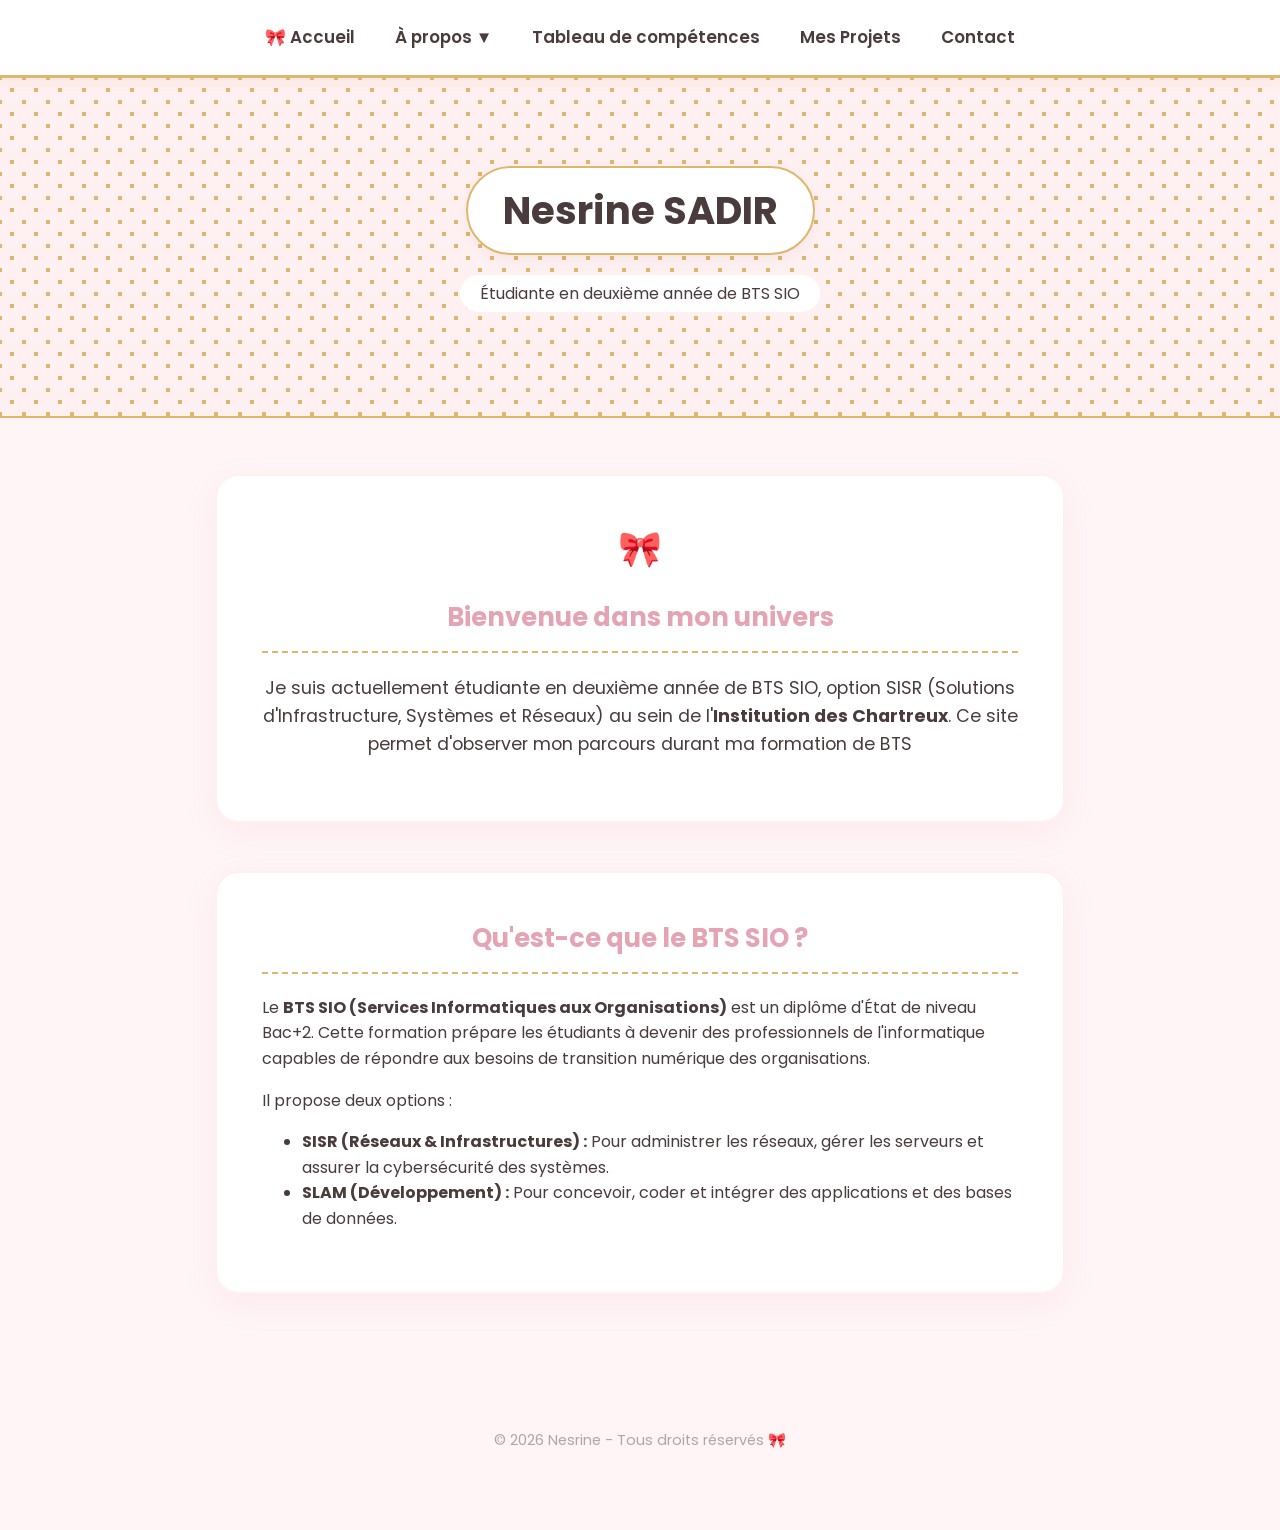
==== commit 28361760: "ù" ====
--- a/index.html
+++ b/index.html
@@ -39,7 +39,7 @@
         </div>
 
         <div class="container">
-            <2>Qu'est-ce que le BTS SIO ?</h2>
+            <h2>Qu'est-ce que le BTS SIO ?</h2>
             <p>Le <strong>BTS SIO (Services Informatiques aux Organisations)</strong> est un diplôme d'État de niveau Bac+2. Cette formation prépare les étudiants à devenir des professionnels de l'informatique capables de répondre aux besoins de transition numérique des organisations.</p>
             <p>Il propose deux options :</p>
             <ul>
